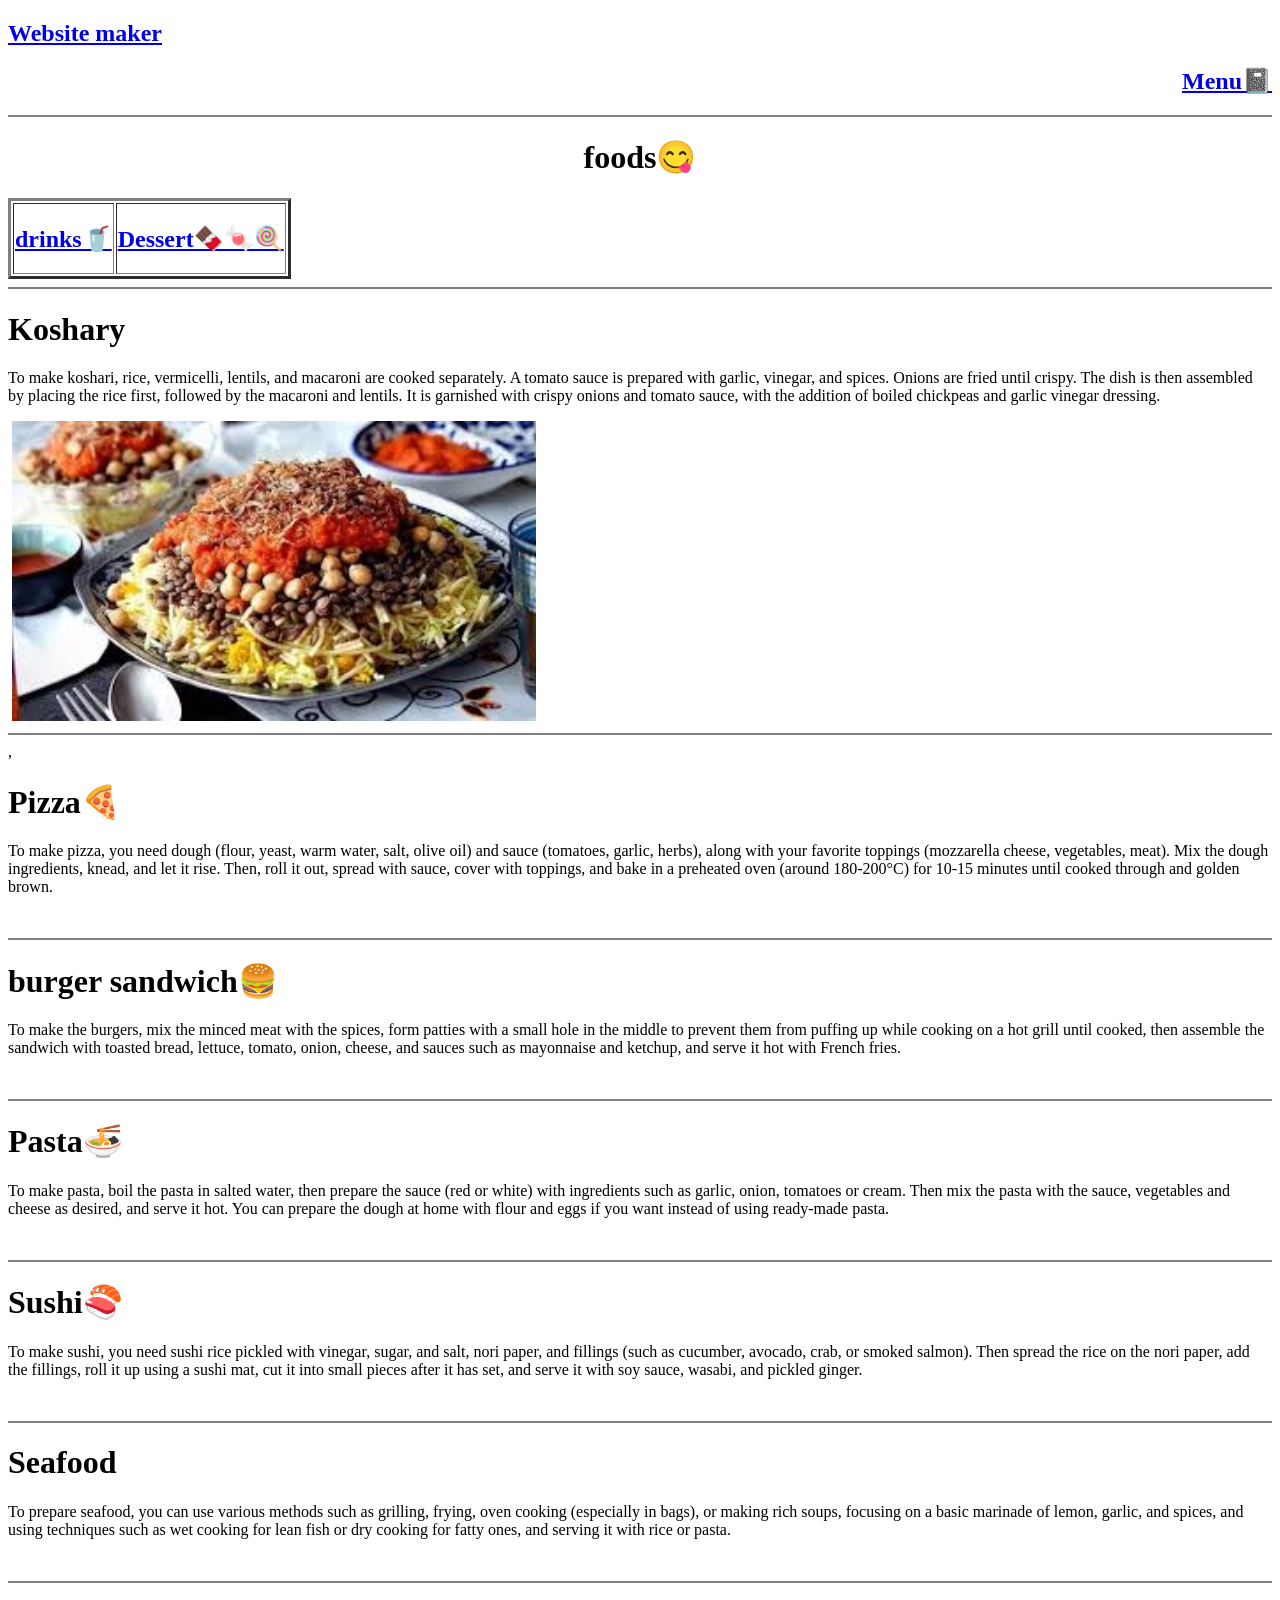
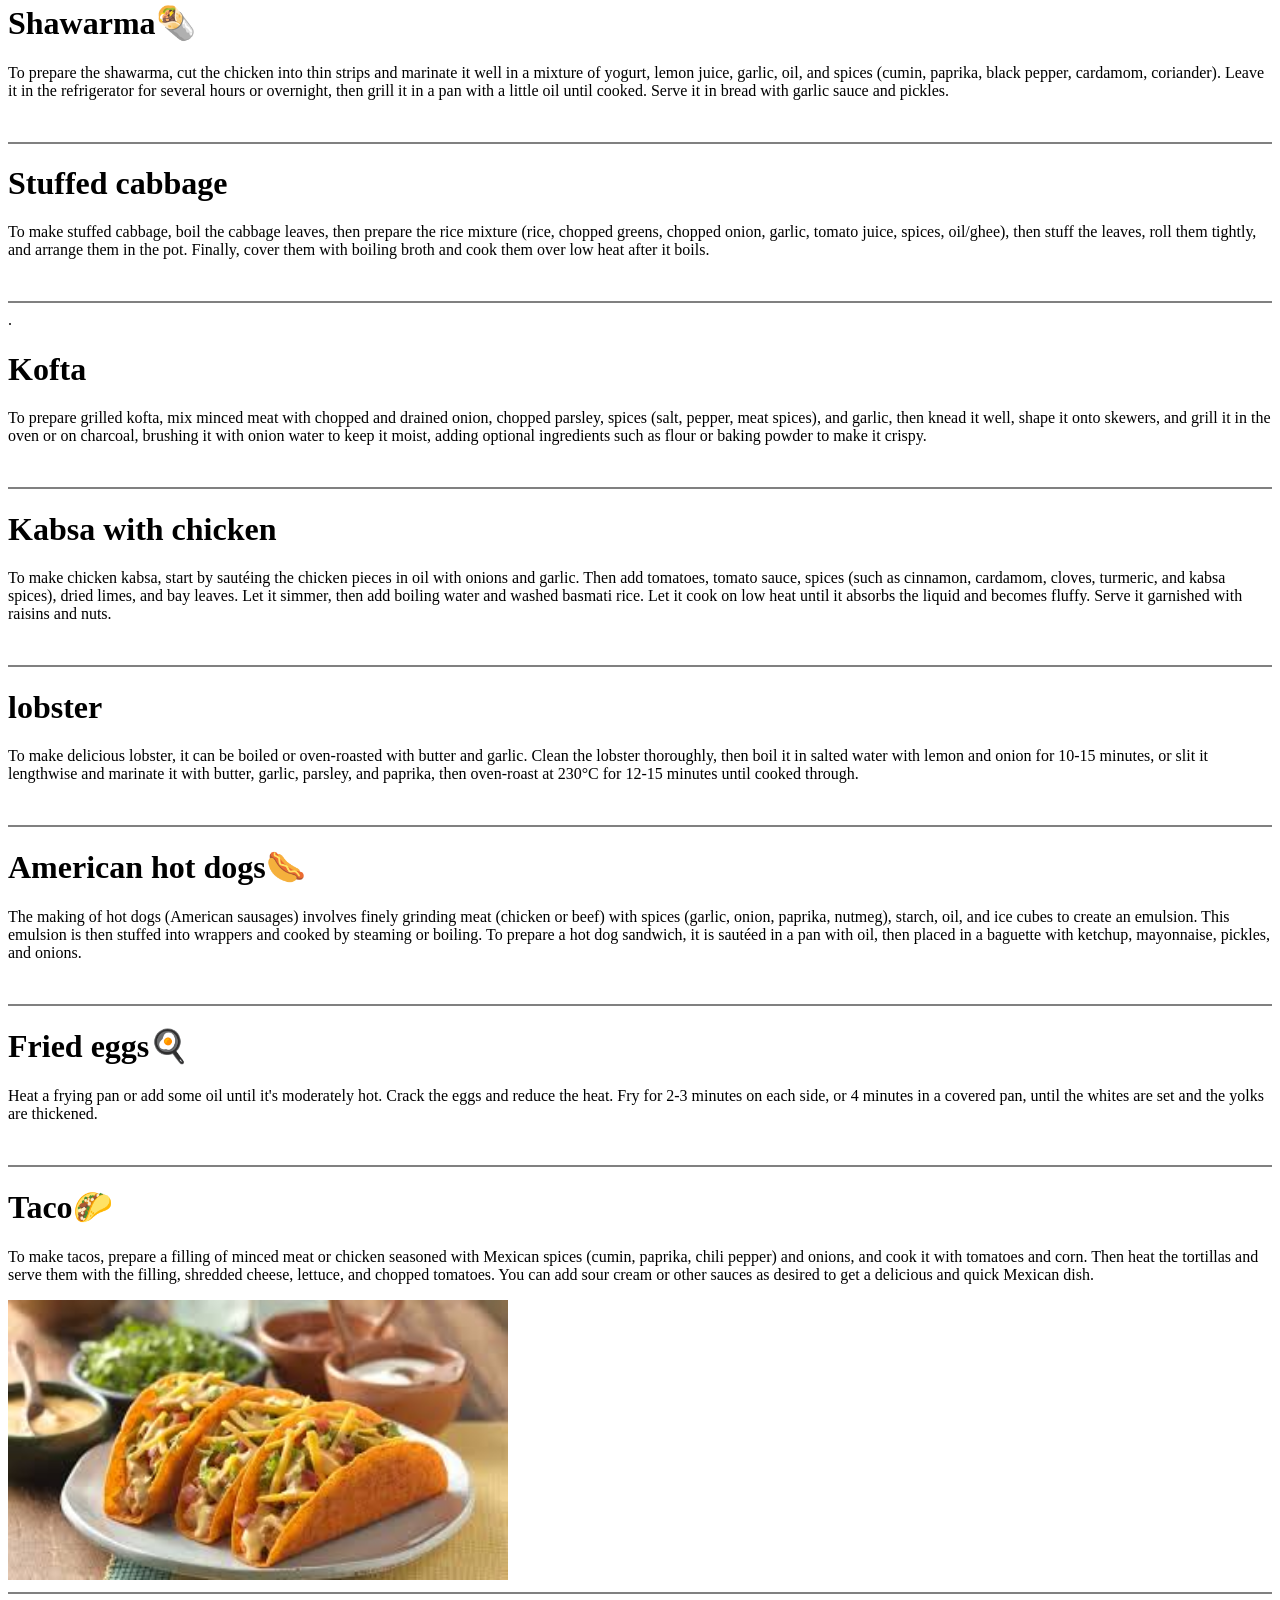
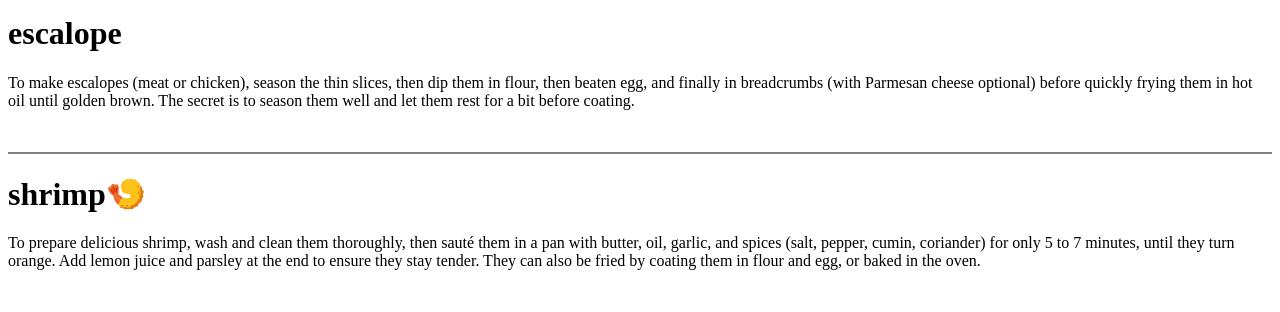
==== index.html @ fe1a1218 "my frist comet" ====
<!DOCTYPE html>
<html lang="en">
<head>
    <meta charset="UTF-8">
    <meta name="viewport" content="width=device-width, initial-scale=1.0">
    <title>foods😋</title>
    <link rel="stylesheet" href="./style foods.css">
</head>
<body>
    <a href="./Website maker.html"><h2>Website maker</h2></a>
    <a href="./Menu.html"><h2 style="text-align: right;">Menu📓</h2></a>
    <hr noshade="">
    <center><h1>foods😋</h1></center>
    <table border="3">
    <tr>
    <td>
    <a href="./drinks.html"><h2>drinks🥤</h2></a>
    </td>
    <td>
    <a href="./Dessert.html"><h2>Dessert🍫🍬🍭</h2></a>
    </td>
    </tr>
    </table>
    <hr noshade="">
    <h1>Koshary</h1>
     <p>To make koshari, rice, vermicelli, lentils, and macaroni are cooked separately. A tomato sauce is prepared with garlic, vinegar, and spices. Onions are fried until crispy. The dish is then assembled by placing the rice first, followed by the macaroni and lentils. It is garnished with crispy onions and tomato sauce, with the addition of boiled chickpeas and garlic vinegar dressing.</p>
      <img src=""alt="" height="300">  
      <img src="[data-uri]"alt="" height="300">  
    <hr noshade="">,
    <h1>Pizza🍕</h1>
    <p>To make pizza, you need dough (flour, yeast, warm water, salt, olive oil) and sauce (tomatoes, garlic, herbs), along with your favorite toppings (mozzarella cheese, vegetables, meat). Mix the dough ingredients, knead, and let it rise. Then, roll it out, spread with sauce, cover with toppings, and bake in a preheated oven (around 180-200°C) for 10-15 minutes until cooked through and golden brown.</p>
    <img src="https://encrypted-tbn0.gstatic.com/images?q=tbn:ANd9GcQiuCASXtzKtl2NgfermjZFzIfLFX6_yc6y7Q&s" alt="" height="250">
    <hr noshade="">
    <h1>burger sandwich🍔</h1>
    <p>To make the burgers, mix the minced meat with the spices, form patties with a small hole in the middle to prevent them from puffing up while cooking on a hot grill until cooked, then assemble the sandwich with toasted bread, lettuce, tomato, onion, cheese, and sauces such as mayonnaise and ketchup, and serve it hot with French fries.</p>
    <img src="https://encrypted-tbn0.gstatic.com/images?q=tbn:ANd9GcSGVzY9OViR4XFf0JP7e70o5PxJ7Va1UbP4KA&s" alt="" height="300">
    <hr noshade="">
    <h1>Pasta🍜</h1>
    <p>To make pasta, boil the pasta in salted water, then prepare the sauce (red or white) with ingredients such as garlic, onion, tomatoes or cream. Then mix the pasta with the sauce, vegetables and cheese as desired, and serve it hot. You can prepare the dough at home with flour and eggs if you want instead of using ready-made pasta.</p>
    <img src="https://encrypted-tbn0.gstatic.com/images?q=tbn:ANd9GcRM4RuORpSJ2UayUNAOIBl6Vsh-rc8ATV9N9g&s" alt="" height="300">
    <hr noshade="">
    <h1>Sushi🍣</h1>
    <p>To make sushi, you need sushi rice pickled with vinegar, sugar, and salt, nori paper, and fillings (such as cucumber, avocado, crab, or smoked salmon). Then spread the rice on the nori paper, add the fillings, roll it up using a sushi mat, cut it into small pieces after it has set, and serve it with soy sauce, wasabi, and pickled ginger.</p>
    <img src="https://i.ytimg.com/vi/tcqWofyNeLM/hqdefault.jpg" alt="">
    <hr noshade="">
    <h1>Seafood</h1>
    <p>To prepare seafood, you can use various methods such as grilling, frying, oven cooking (especially in bags), or making rich soups, focusing on a basic marinade of lemon, garlic, and spices, and using techniques such as wet cooking for lean fish or dry cooking for fatty ones, and serving it with rice or pasta.</p>
    <img src="https://i.ytimg.com/vi/LeRqXpveZtw/hq720.jpg?sqp=-oaymwEhCK4FEIIDSFryq4qpAxMIARUAAAAAGAElAADIQj0AgKJD&rs=AOn4CLCuzzne9EHMoJL3354Z8hGO8Mq4pg" alt="">
    <hr noshade="">
    <h1>Shawarma🌯</h1>
    <p>To prepare the shawarma, cut the chicken into thin strips and marinate it well in a mixture of yogurt, lemon juice, garlic, oil, and spices (cumin, paprika, black pepper, cardamom, coriander). Leave it in the refrigerator for several hours or overnight, then grill it in a pan with a little oil until cooked. Serve it in bread with garlic sauce and pickles.</p>
    <img src="https://media.elbalad.news/2025/11/large/624167470188420251106010252252.jpg" alt="">
    <hr noshade="">
    <h1>Stuffed cabbage</h1>
    <p>To make stuffed cabbage, boil the cabbage leaves, then prepare the rice mixture (rice, chopped greens, chopped onion, garlic, tomato juice, spices, oil/ghee), then stuff the leaves, roll them tightly, and arrange them in the pot. Finally, cover them with boiling broth and cook them over low heat after it boils.</p>
    <img src="https://i.ytimg.com/vi/lTMB6O2v6cg/hq720.jpg?sqp=-oaymwEhCK4FEIIDSFryq4qpAxMIARUAAAAAGAElAADIQj0AgKJD&rs=AOn4CLD0ALgqtaf78c4PCdYA4ItMTtjY2A" alt="">
    <hr noshade="">.
    <h1>Kofta</h1>
    <p>To prepare grilled kofta, mix minced meat with chopped and drained onion, chopped parsley, spices (salt, pepper, meat spices), and garlic, then knead it well, shape it onto skewers, and grill it in the oven or on charcoal, brushing it with onion water to keep it moist, adding optional ingredients such as flour or baking powder to make it crispy.</p>
    <img src="https://i.ytimg.com/vi/PP751QSUGkI/hq720.jpg?sqp=-oaymwEhCK4FEIIDSFryq4qpAxMIARUAAAAAGAElAADIQj0AgKJD&rs=AOn4CLC1WTahx6yP7MffRhmy_HwSCrQMGg" alt="">
    <hr noshade="">
    <h1>Kabsa with chicken</h1>
    <p>To make chicken kabsa, start by sautéing the chicken pieces in oil with onions and garlic. Then add tomatoes, tomato sauce, spices (such as cinnamon, cardamom, cloves, turmeric, and kabsa spices), dried limes, and bay leaves. Let it simmer, then add boiling water and washed basmati rice. Let it cook on low heat until it absorbs the liquid and becomes fluffy. Serve it garnished with raisins and nuts.</p>
    <img src="https://i.ytimg.com/vi/2kA3SxWijRo/hq720.jpg?sqp=-oaymwEhCK4FEIIDSFryq4qpAxMIARUAAAAAGAElAADIQj0AgKJD&rs=AOn4CLBEWcMTzMs9CvDpHgP5gkXJp97P-g" alt="">
    <hr noshade="">
    <h1>lobster</h1>
    <p>To make delicious lobster, it can be boiled or oven-roasted with butter and garlic. Clean the lobster thoroughly, then boil it in salted water with lemon and onion for 10-15 minutes, or slit it lengthwise and marinate it with butter, garlic, parsley, and paprika, then oven-roast at 230°C for 12-15 minutes until cooked through.</p>
    <img src="https://www.egblog.news/wp-content/uploads/2024/05/tbl_articles_article_19383_203e2fbacff-3c57-48ae-aa28-b291cc81b60b.jpg" alt="">
    <hr noshade="">
    <h1>American hot dogs🌭</h1>
    <p>The making of hot dogs (American sausages) involves finely grinding meat (chicken or beef) with spices (garlic, onion, paprika, nutmeg), starch, oil, and ice cubes to create an emulsion. This emulsion is then stuffed into wrappers and cooked by steaming or boiling. To prepare a hot dog sandwich, it is sautéed in a pan with oil, then placed in a baguette with ketchup, mayonnaise, pickles, and onions.</p>
    <img src="https://i.ytimg.com/vi/ZBGSp8UMBhs/sddefault.jpg" alt="">
    <hr noshade="">
    <h1>Fried eggs🍳</h1>
    <p>Heat a frying pan or add some oil until it's moderately hot. Crack the eggs and reduce the heat. Fry for 2-3 minutes on each side, or 4 minutes in a covered pan, until the whites are set and the yolks are thickened.</p>
    <img src="https://kitchen.sayidaty.net/uploads/small/bb/bbf7c485a2e95b753d1094c80b94fd9d_w750_h500.jpg" alt="" width="500">
    <hr noshade="">
    <h1>Taco🌮</h1>
    <p>To make tacos, prepare a filling of minced meat or chicken seasoned with Mexican spices (cumin, paprika, chili pepper) and onions, and cook it with tomatoes and corn. Then heat the tortillas and serve them with the filling, shredded cheese, lettuce, and chopped tomatoes. You can add sour cream or other sauces as desired to get a delicious and quick Mexican dish.</p>
    <img src="[data-uri]" alt="" height="280">
    <hr noshade="">
    <h1>escalope</h1>
    <p>To make escalopes (meat or chicken), season the thin slices, then dip them in flour, then beaten egg, and finally in breadcrumbs (with Parmesan cheese optional) before quickly frying them in hot oil until golden brown. The secret is to season them well and let them rest for a bit before coating.</p>
    <img src="https://kitchen.sayidaty.net/uploads/small/75/75b53e85b3308cd599b61998cc387f0e_w750_h500.jpg" alt="" height="300">
    <hr noshade="">
    <h1>shrimp🍤</h1>
    <p>To prepare delicious shrimp, wash and clean them thoroughly, then sauté them in a pan with butter, oil, garlic, and spices (salt, pepper, cumin, coriander) for only 5 to 7 minutes, until they turn orange. Add lemon juice and parsley at the end to ensure they stay tender. They can also be fried by coating them in flour and egg, or baked in the oven.</p>
    <img src="https://s.alicdn.com/@sc02/kf/H83cce2fe253447a6a72a36afd47e8b8c7.jpg" alt="" width="480">
</body>
</html>
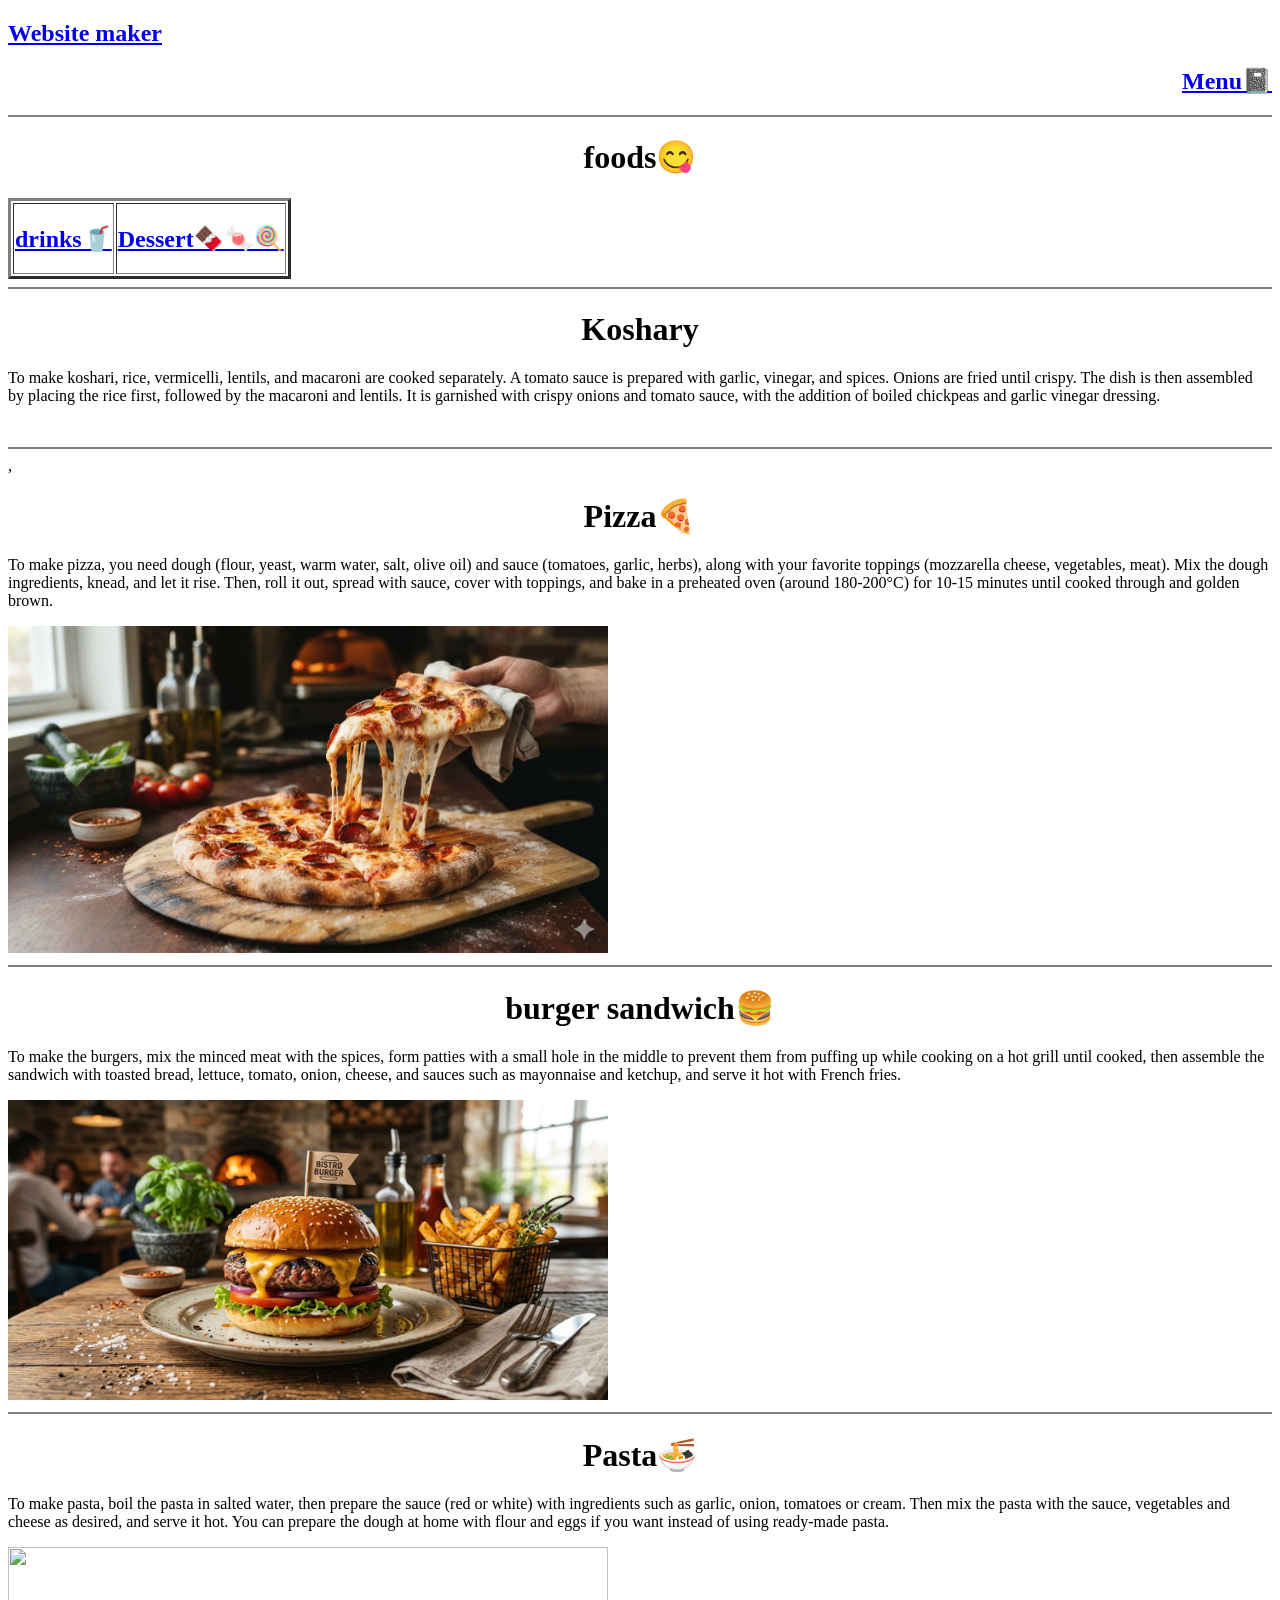
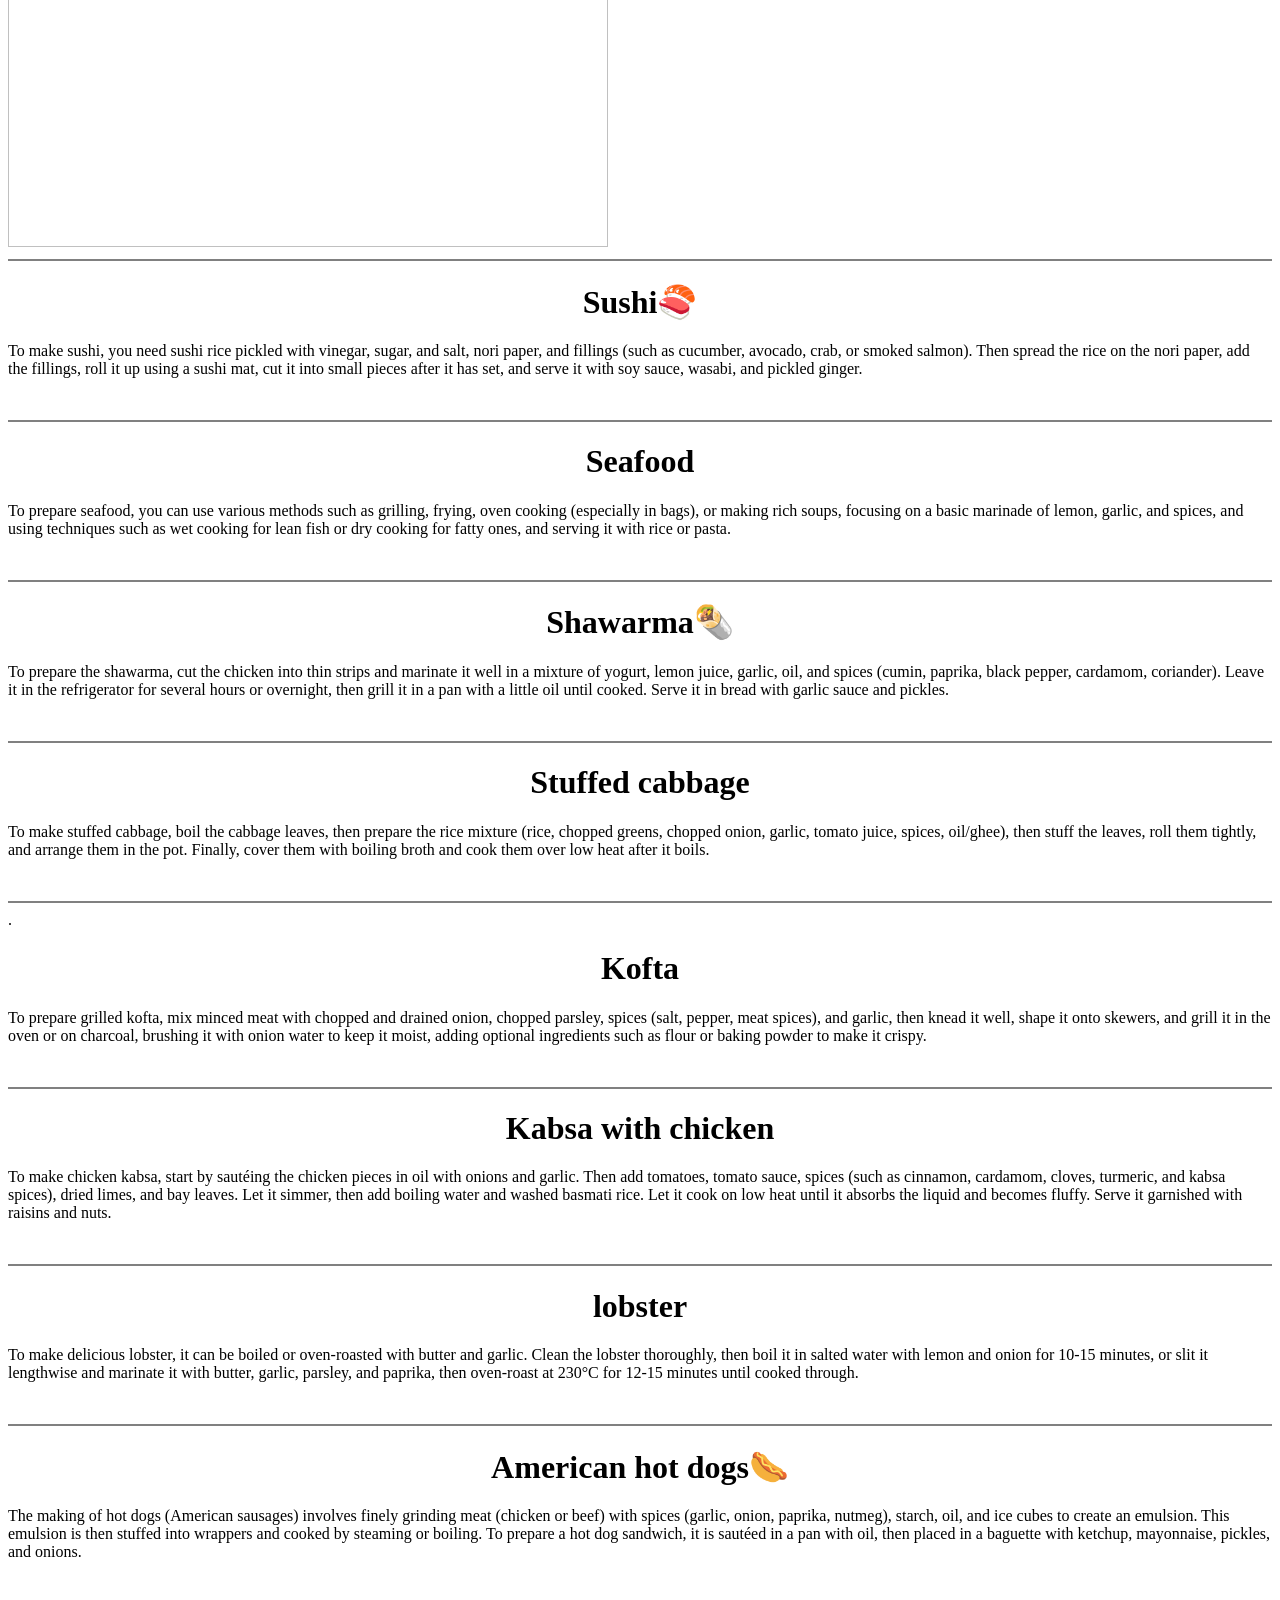
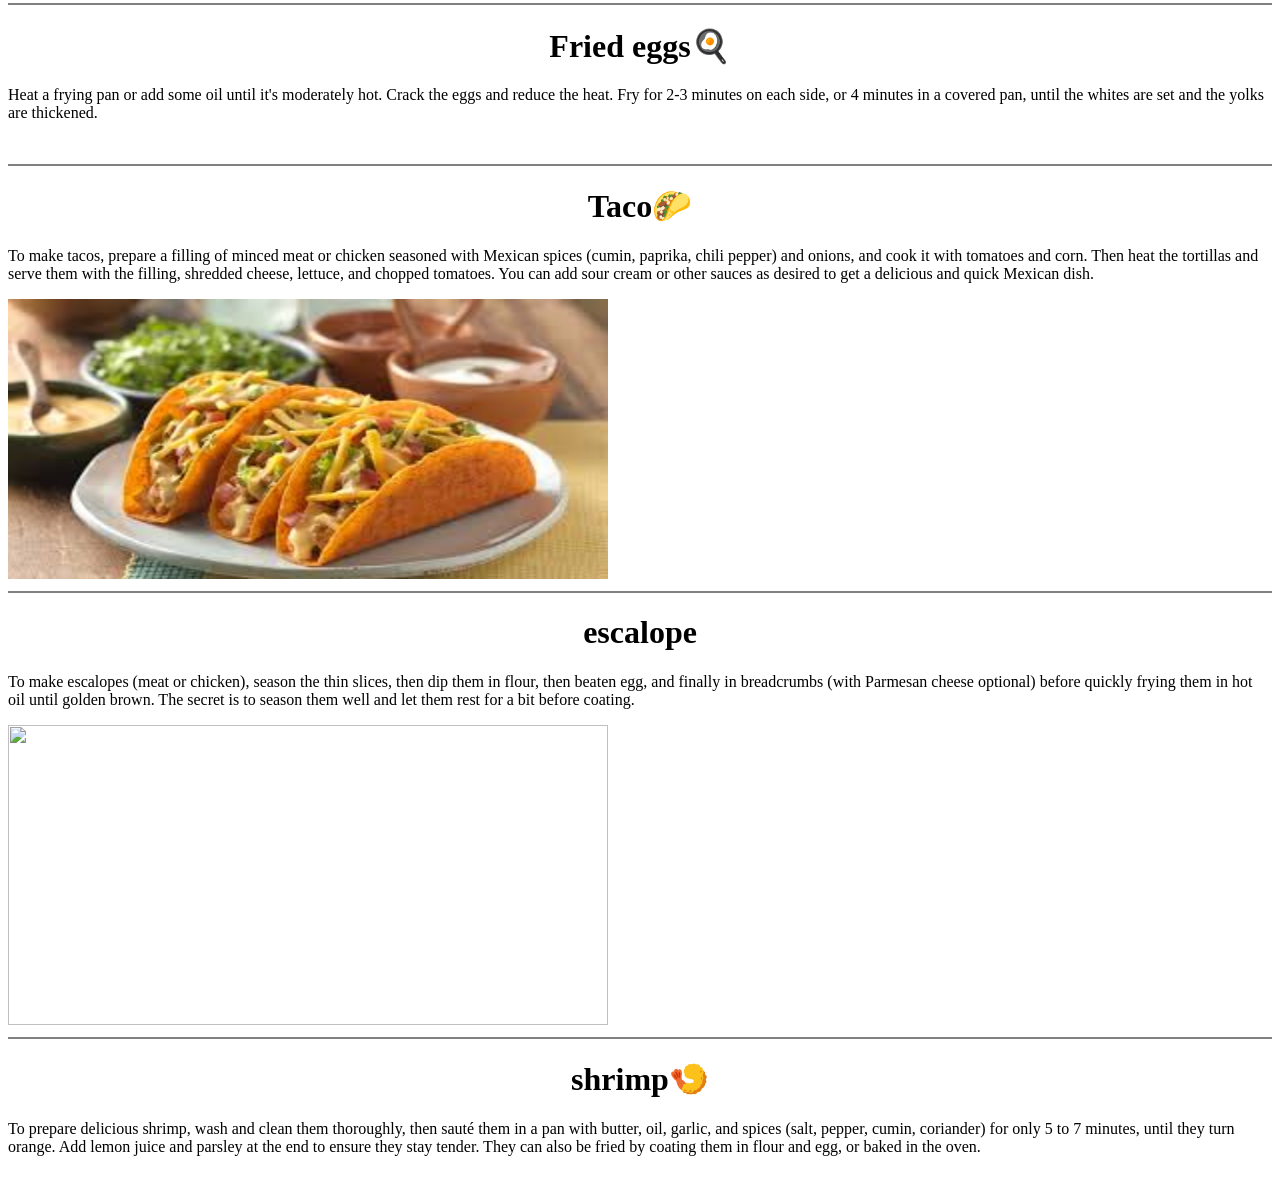
==== commit b569970a: "ad new tags" ====
--- a/index.html
+++ b/index.html
@@ -23,17 +23,16 @@
     </table>
     <hr noshade="">
     <h1>Koshary</h1>
-     <p>To make koshari, rice, vermicelli, lentils, and macaroni are cooked separately. A tomato sauce is prepared with garlic, vinegar, and spices. Onions are fried until crispy. The dish is then assembled by placing the rice first, followed by the macaroni and lentils. It is garnished with crispy onions and tomato sauce, with the addition of boiled chickpeas and garlic vinegar dressing.</p>
-      <img src=""alt="" height="300">  
-      <img src="[data-uri]"alt="" height="300">  
+    <p>To make koshari, rice, vermicelli, lentils, and macaroni are cooked separately. A tomato sauce is prepared with garlic, vinegar, and spices. Onions are fried until crispy. The dish is then assembled by placing the rice first, followed by the macaroni and lentils. It is garnished with crispy onions and tomato sauce, with the addition of boiled chickpeas and garlic vinegar dressing.</p>
+    <img src="https://encrypted-tbn0.gstatic.com/images?q=tbn:ANd9GcRjDy6fv8XYLLkdny78oBiQlhrVjyRIIe7Fz5PxcpXY6g&s=10" alt="">
     <hr noshade="">,
     <h1>Pizza🍕</h1>
     <p>To make pizza, you need dough (flour, yeast, warm water, salt, olive oil) and sauce (tomatoes, garlic, herbs), along with your favorite toppings (mozzarella cheese, vegetables, meat). Mix the dough ingredients, knead, and let it rise. Then, roll it out, spread with sauce, cover with toppings, and bake in a preheated oven (around 180-200°C) for 10-15 minutes until cooked through and golden brown.</p>
-    <img src="https://encrypted-tbn0.gstatic.com/images?q=tbn:ANd9GcQiuCASXtzKtl2NgfermjZFzIfLFX6_yc6y7Q&s" alt="" height="250">
+    <img src="[data-uri]" alt="">
     <hr noshade="">
     <h1>burger sandwich🍔</h1>
     <p>To make the burgers, mix the minced meat with the spices, form patties with a small hole in the middle to prevent them from puffing up while cooking on a hot grill until cooked, then assemble the sandwich with toasted bread, lettuce, tomato, onion, cheese, and sauces such as mayonnaise and ketchup, and serve it hot with French fries.</p>
-    <img src="https://encrypted-tbn0.gstatic.com/images?q=tbn:ANd9GcSGVzY9OViR4XFf0JP7e70o5PxJ7Va1UbP4KA&s" alt="" height="300">
+    <img src="[data-uri]